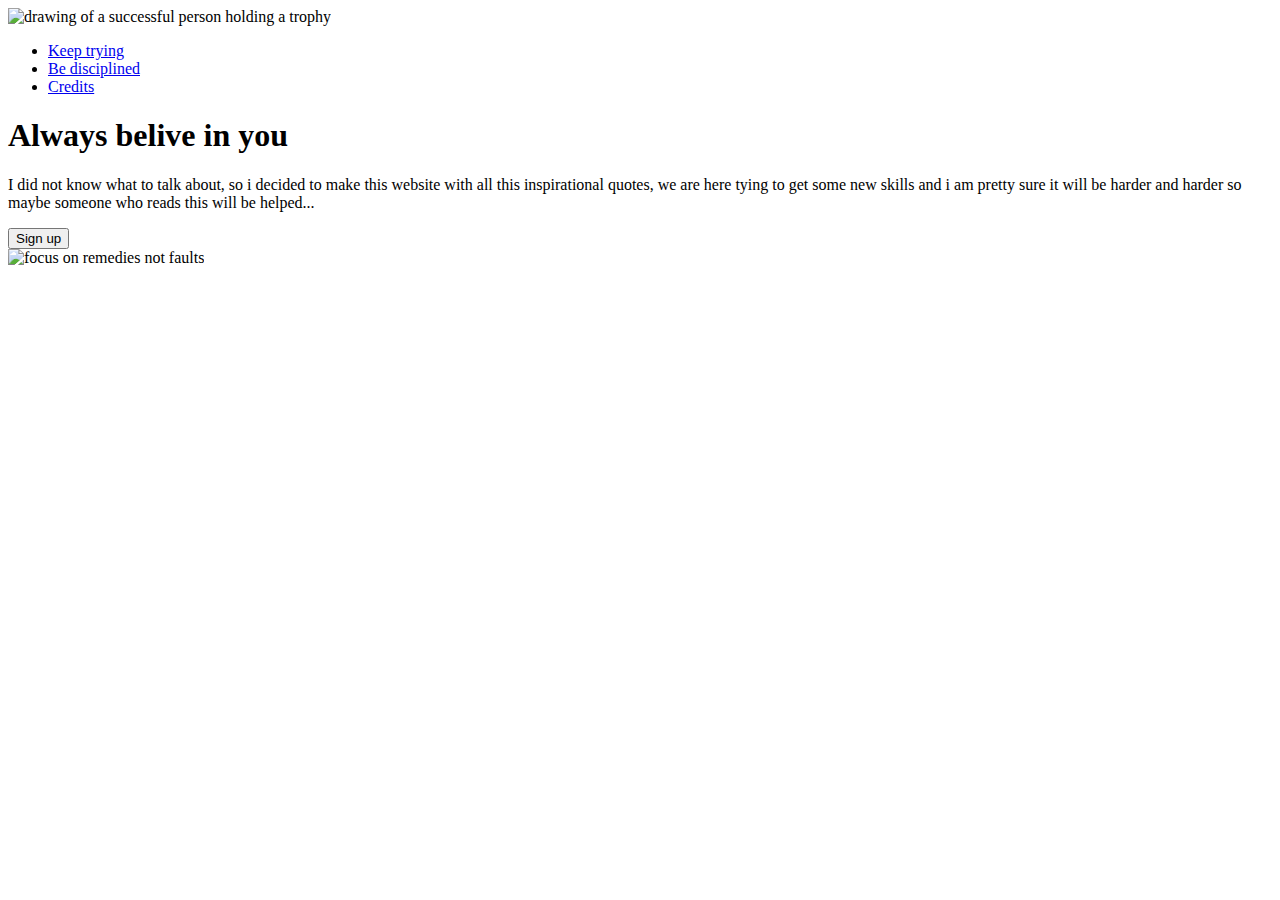
==== index.html @ 9e8d4a60 "Added header elements as image" ====
<!DOCTYPE html>
<html lang="en">
<head>
    <meta charset="UTF-8">
    <meta http-equiv="X-UA-Compatible" content="IE=edge">
    <meta name="viewport" content="width=device-width, initial-scale=1.0">
    <title>Landing page</title>
    <link rel="icon" type="image/x-icon" href="./images/favicon.ico">
    <link rel="stylesheet" href="./styles.css">
</head>
<body>
    <header id="flex-header">
        <nav id="nav-menu">
            <img id="logo" src="../../Escritorio/7511307.jpg" alt="drawing of a successful person holding a trophy">
            <ul>
                <li>
                    <a href="#">Keep trying</a>
                </li>
                <li>
                    <a href="#">Be disciplined</a>
                </li>
                <li>
                    <a href="#">Credits</a>
                </li>
            </ul>
        </nav>
        <section id="hero-section">
            <div id="hero-container">
                <h1> Always belive in you</h1>
                <p>
                    I did not know what to talk about, so i decided to make this website with all this inspirational quotes, we are here tying to get some new skills and i am pretty sure it will be harder and harder so maybe someone who reads this will be helped...
                </p>
                <button>Sign up</button>
            </div>
            <img src="./images/hero.jpg" alt="focus on remedies not faults">
        </section>
    </header>

    <main id="flex main">

    </main>

    <footer id="flex-footer">

    </footer>
</body>
</html>
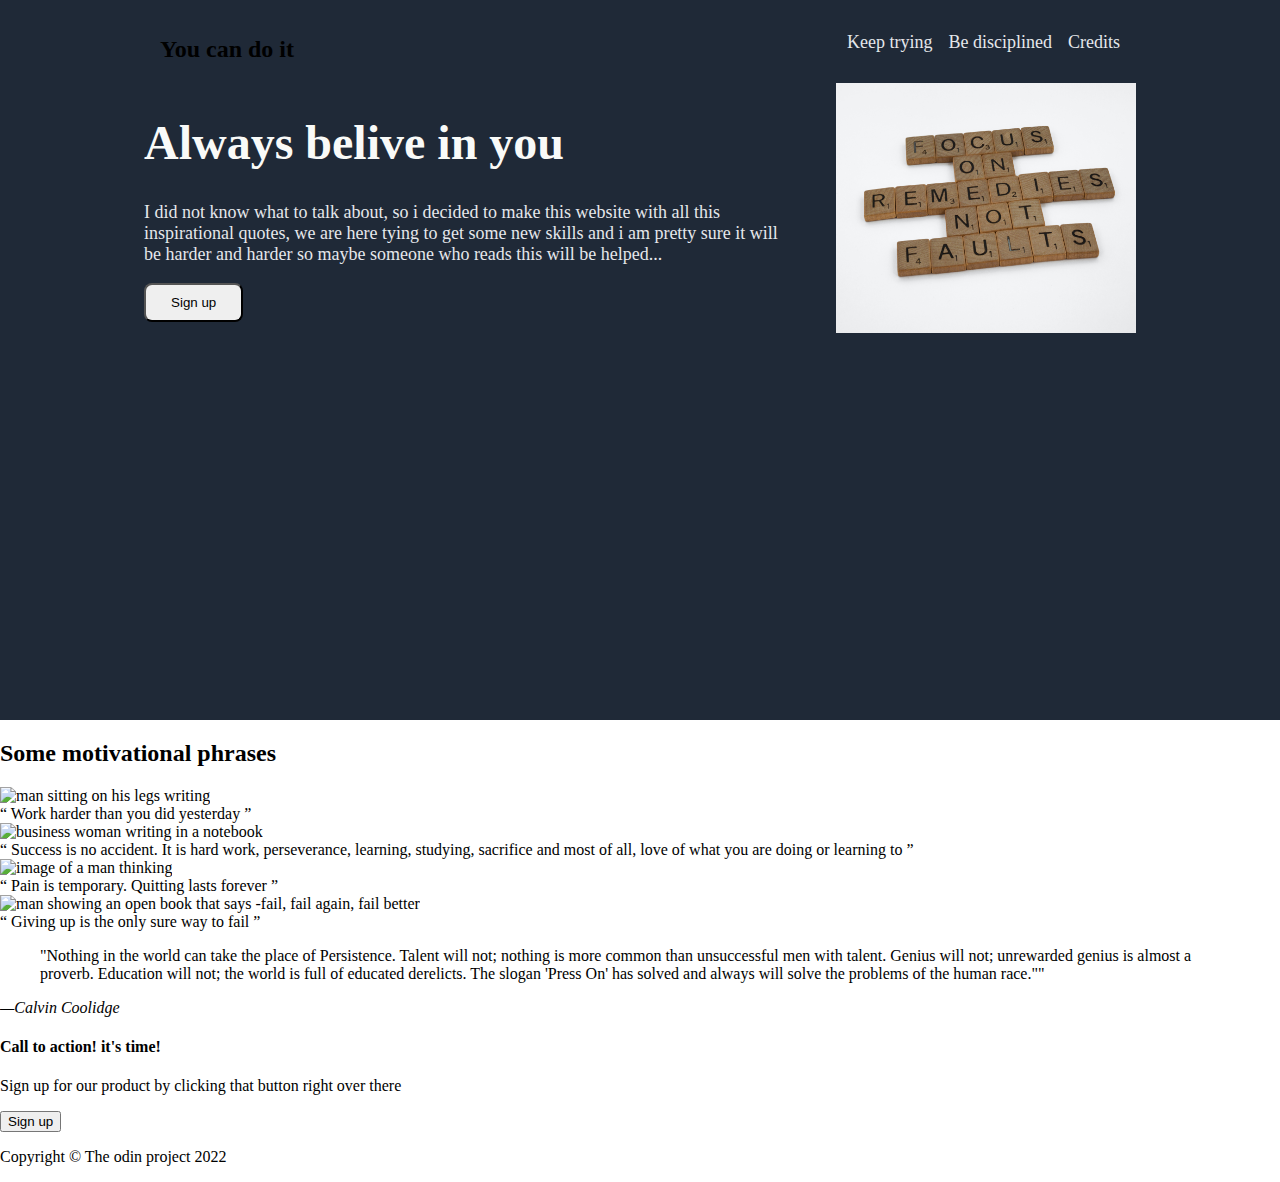
==== commit 9e65eb60: "Added all elemtens for page as asked in the exercise" ====
--- a/index.html
+++ b/index.html
@@ -9,9 +9,9 @@
     <link rel="stylesheet" href="./styles.css">
 </head>
 <body>
-    <header id="flex-header">
-        <nav id="nav-menu">
-            <img id="logo" src="../../Escritorio/7511307.jpg" alt="drawing of a successful person holding a trophy">
+    <header id="flex-header" class="flex">
+        <nav id="nav-menu" class="flex">
+            <h2>You can do it</h2>
             <ul>
                 <li>
                     <a href="#">Keep trying</a>
@@ -20,28 +20,90 @@
                     <a href="#">Be disciplined</a>
                 </li>
                 <li>
-                    <a href="#">Credits</a>
+                    <a href="./credits/credits.html">Credits</a>
                 </li>
             </ul>
         </nav>
-        <section id="hero-section">
+        <section id="hero-section" class="flex">
             <div id="hero-container">
                 <h1> Always belive in you</h1>
-                <p>
+                <p class="secondary-text">
                     I did not know what to talk about, so i decided to make this website with all this inspirational quotes, we are here tying to get some new skills and i am pretty sure it will be harder and harder so maybe someone who reads this will be helped...
                 </p>
-                <button>Sign up</button>
+                <button type="button" class="secondary-text">Sign up</button>
             </div>
-            <img src="./images/hero.jpg" alt="focus on remedies not faults">
+            <img id="hero-img" src="./images/hero.jpg" alt="focus on remedies not faults">
         </section>
     </header>
 
-    <main id="flex main">
+    <main id="flex-main" class="flex">
+        <section id="section-card-container" class="flex">
+            <h2>Some motivational phrases</h2>
+            <div id="card-container" class="flex">
+                <div class="card">
+                        <img class="card-img" src="./images/hard.jpg" alt="man sitting on his legs writing">
+                    <div class="card-text">
+                        <q class="secondary-text">
+                            Work harder than you did yesterday
+                        </q>
+                    </div>
+                </div>
 
+                <div class="card">
+                    <img class="card-img" src="./images/succesful.jpg" alt="business woman writing in a notebook">
+                    <div class="card-text">
+                    <q class="secondary-text">
+                        Success is no accident. It is hard work, perseverance, learning, studying, sacrifice and most of all, love of what you are doing or learning to
+                    </q>
+                    </div>
+                </div>
+
+                <div class="card">
+                    <img class="card-img" src="./images/quit.jpg" alt="image of a man thinking">
+                    <div class="card-text">
+                    <q class="secondary-text">
+                        Pain is temporary. Quitting lasts forever
+                    </q>
+                    </div>
+                </div>
+
+                <div class="card">
+                    <img class="card-img" src="./images/fail.jpg" alt="man showing an open book that says -fail, fail again, fail better">
+                    <div class="card-text">
+                    <q class="secondary-text">
+                        Giving up is the only sure way to fail
+                    </q>
+                    </div>
+                </div>
+            </div>
+        </section>
+
+        <section id="quote-section" class="flex">
+            <div id="quote-container">
+                <blockquote>
+                    "Nothing in the world can take the place of Persistence. Talent will not; nothing is more common than unsuccessful men with talent. Genius will not; unrewarded genius is almost a proverb. Education will not; the world is full of educated derelicts. The slogan 'Press On' has solved and always will solve the problems of the human race.""
+                </blockquote>
+                <p><cite>—Calvin Coolidge</cite></p>
+            </div>
+        </section>
+
+        <section id="call-section" class="flex">
+            <div id="call-container" class="flex">
+                <div class="secondary-text">
+                    <h4>
+                        Call to action! it's time!
+                    </h4>
+                    <p>
+                        Sign up for our product by clicking that button right over there
+                    </p>
+                </div>
+                <button>Sign up</button>
+            </div>
+        </section>
     </main>
 
     <footer id="flex-footer">
-
+        <p class="secondary-text">Copyright &copy The odin project 2022</p>
     </footer>
 </body>
 </html>--- a/styles.css
+++ b/styles.css
@@ -0,0 +1,57 @@
+body{
+    margin: 0;
+    padding: 0;
+}
+#logo {
+    width: 80px;
+    height: 80px;
+    border-radius: 50%;
+}
+#flex-header {
+    display: flex;
+    flex-direction: column;
+    background-color: #1f2937;
+    width: 100vw;
+    max-width: 1600px;
+    height: 80vh;
+    flex-wrap: nowrap;
+}
+#nav-menu {
+    display: flex;
+    justify-content: space-between;
+    margin: 1rem 10rem 0;
+    flex-wrap: wrap;
+}
+#nav-menu ul {
+    display: flex;
+    list-style: none;
+    gap: 1rem;
+}
+#nav-menu ul li a {
+    font-size: 1.125rem;
+    text-decoration: none;
+    color: #E5E7EB;
+}
+#hero-section {
+    display: flex;
+    margin: 0 9rem;
+    gap: 3rem;
+}
+#hero-section h1 {
+    font-size: 3rem;
+    color: #F9FAF8;
+}
+#hero-section p {
+    font-size: 1.125rem;
+    color: #E5E7EB;
+}
+#hero-section img {
+    width: 300px;
+    height: 250px;
+    flex: 1 1 300px ;
+}
+#hero-section button {
+    padding: 0.625rem 1.565rem;
+    border-radius: 0.5rem;
+
+}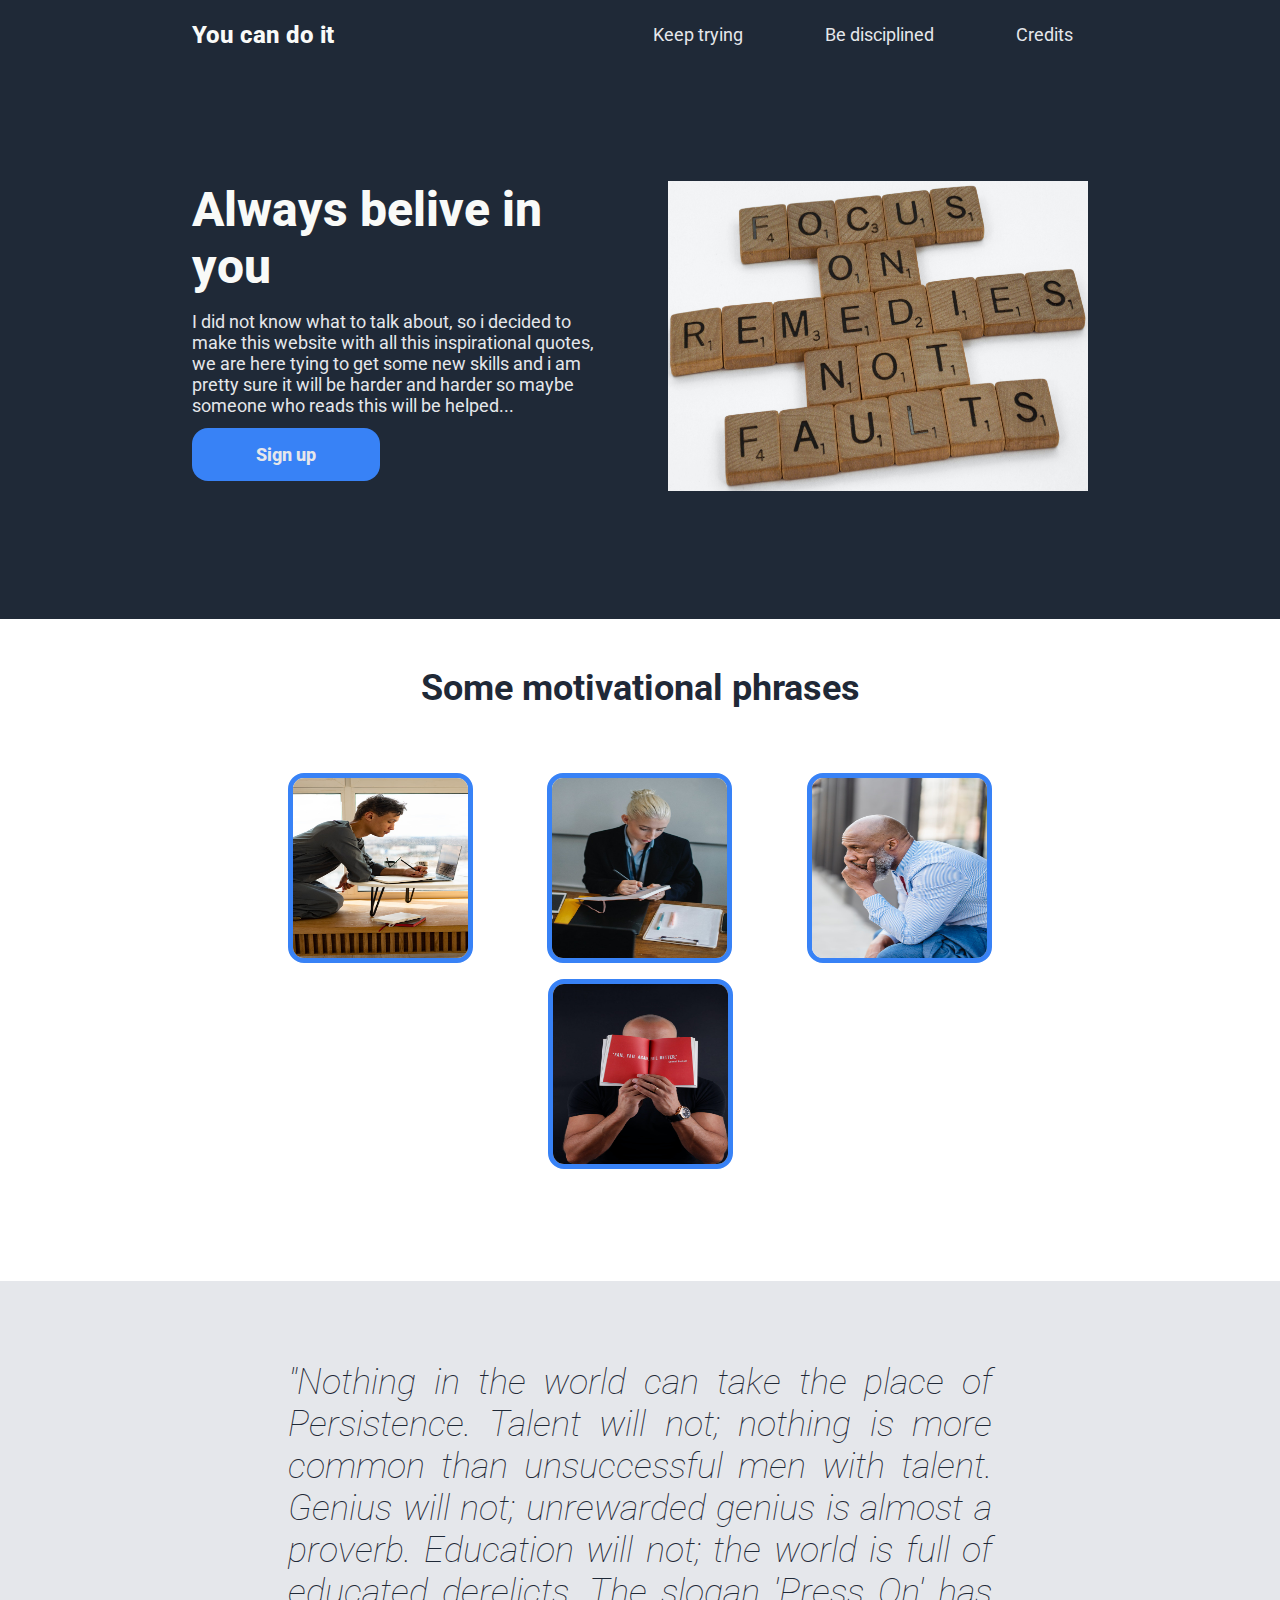
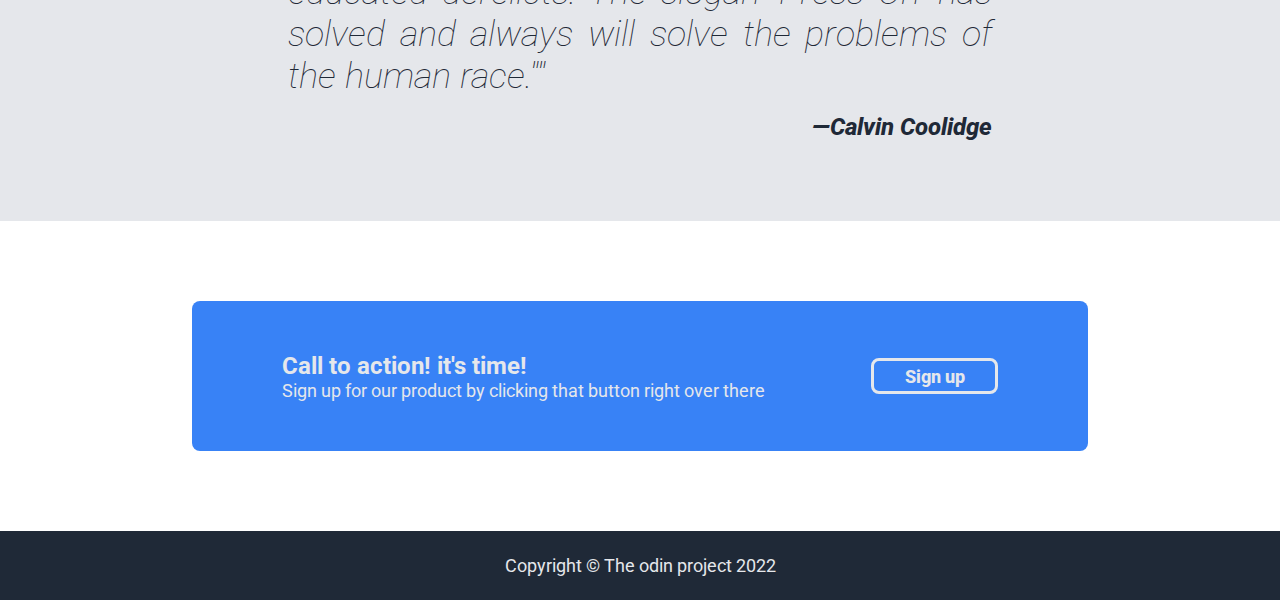
==== commit 9e5231c4: "Added Robot font family form google fonts" ====
--- a/index.html
+++ b/index.html
@@ -7,6 +7,7 @@
     <title>Landing page</title>
     <link rel="icon" type="image/x-icon" href="./images/favicon.ico">
     <link rel="stylesheet" href="./styles.css">
+    <link href="https://fonts.googleapis.com/css2?family=Roboto:wght@500&display=swap" rel="stylesheet">
 </head>
 <body>
     <header id="flex-header" class="flex">
--- a/styles.css
+++ b/styles.css
@@ -1,57 +1,259 @@
-body{
+/*General styles*/
+* {
+    box-sizing: content-box;
+    font-family: Roboto;
+    list-style-type: none;
     margin: 0;
     padding: 0;
-}
-#logo {
-    width: 80px;
-    height: 80px;
-    border-radius: 50%;
-}
+    text-decoration: none;
+}
+body {
+    display: flex;
+    flex-direction: column;
+    min-width: 950px;
+}
+/*Flex property*/
+.flex {
+    display: flex;
+}
+.secondary-text,
+a {
+    color: #E5E7EB;
+    font-size: 1.125rem;
+}
+/*Header section*/
 #flex-header {
-    display: flex;
-    flex-direction: column;
-    background-color: #1f2937;
-    width: 100vw;
-    max-width: 1600px;
-    height: 80vh;
-    flex-wrap: nowrap;
+    align-items: center;
+    background-color: #1F2937;
+    flex-direction: column;
 }
 #nav-menu {
-    display: flex;
+    align-items: center;
     justify-content: space-between;
-    margin: 1rem 10rem 0;
+    margin: 1rem 0 8rem;
+    max-width: 1000px;
+    width: 70%;
+}
+#nav-menu h2 {
+    color: #F9FAF8;
+    font-size: 1.5rem;
+    font-weight: 800;
+}
+#nav-menu li {
+    display: inline-block;
+    margin-left: 3rem;
+}
+#nav-menu li a {
+    border-radius: 30px;
+    display: block;
+    padding: 8px 15px;
+    transition: all 250ms;
+}
+#nav-menu li a:hover {
+    background-color: #ffffff25;
+    transform: scale(1.1);
+}
+/*Header section hero*/
+#hero-section {
+    gap: 1rem;
+    justify-content: space-between;
+    max-width: 1000px;
+    padding-bottom: 8rem;
+    width: 70%;
+}
+#hero-container {
+    width: 420px;
+}
+#hero-container h1{
+    font-size: 3rem;
+    font-weight: 800;
+    color:#F9FAF8;
+    margin-bottom: 1rem;
+
+}
+#hero-container p{
+    margin-bottom: 0.75rem;
+
+}
+#hero-container button{
+    background-color: #3882F6;
+    border: none;
+    border-radius: 1rem;
+    font-weight: 800;
+    padding: 1rem 4rem;
+    transition: all 350ms;
+}
+#hero-container button:hover{
+    background-color: #1168f5;
+}
+#hero-container button:active{
+    box-shadow: 1px 5px 15px inset #02183b60;
+    transition: all 0ms;
+}
+#hero-img  {
+    height: 310px;
+    width: 420px;
+}
+/*main section*/
+#flex-main {
+    align-items: center;
+    flex-direction: column;
+    justify-content: center;  
+}
+#section-card-container {
+    flex-direction: column;
+    margin: 3rem 0;
+    max-width: 1000px;
+    padding-bottom: 4rem;
+    width: 70%;
+}
+#section-card-container h2 {
+    color: #1F2937;
+    font-size: 2.25rem;
+    margin-bottom: 4rem;
+    text-align: center;
+}
+/*Cards-section*/
+#card-container {
     flex-wrap: wrap;
-}
-#nav-menu ul {
-    display: flex;
-    list-style: none;
     gap: 1rem;
-}
-#nav-menu ul li a {
+    height: auto;
+    justify-content: space-around;
+    margin: 0 auto;
+    width: 85%;
+}
+.card {
+    border-radius: 1rem;
+    height: 190px;
+    position: relative;
+    width: 185px;
+}
+.card-img {
+    backface-visibility: hidden;
+    border: 5px solid #3882F6;
+    border-radius: 1rem;
+    height: 180px;
+    position: absolute; 
+    transform: perspective(600px) rotateY(0deg);
+    transition: all 750ms;
+    width: 175px;
+}
+.card-text {
+    background-color: #000000ee;
+    backface-visibility: hidden;
+    border: 5px solid #3882F6;
+    border-radius: 1rem;
+    height: 180px;
+    position: absolute;
+    transform: perspective(600px) rotateY(180deg);
+    transition: all 750ms;
+    width: 175px;
+}
+.card:hover .card-img {
+    transform: perspective(600px) rotateY(180deg);
+}
+.card:hover .card-text {
+    transform: perspective(600px) rotateY(360deg);
+}
+#section-card-container .card:nth-of-type(1) q {
+    display: block;
+    font-size: 0.9rem;
+    margin-top: 74px;
+    margin-left: auto;
+    width: 165px;
+}
+#section-card-container .card:nth-of-type(2) q {
+    display: block;
+    font-size: 0.9rem;
+    margin: 39px 5px 0;
+    width: 160px;
+}
+#section-card-container .card:nth-of-type(3) q {
+    display: block;
+    font-size: 0.9rem;
+    margin: 73px auto;
+    width: 165px;
+}
+#section-card-container .card:nth-of-type(4) q {
+    display: block;
+    font-size: 0.9rem;
+    margin: 73px auto 0;
+    width: 165px;
+}
+/*quote section*/
+#quote-section {
+    align-items: center;
+    background-color: #E5E7EB;
+    justify-content: center;
+    width: 100%; 
+}
+#quote-container {
+    color: #1F2937;
+    margin: 5rem 0;
+    max-width: 1000px;
+    width: 70%;
+}
+#quote-container blockquote {
+    font-size: 2.25rem;
+    font-style: italic;
+    font-weight: lighter;
+    margin-bottom: 1rem;
+    padding: 0 6rem;
+    text-align: justify;
+}
+#quote-container cite {
+    float: right;
+    font-size: 1.5rem;
+    font-weight: 800;
+    padding-right: 6rem;
+
+}
+/*call to action section*/
+#call-section {
+    align-items: center;
+    justify-content: center;
+    margin: 5rem 0;
+    width: 100%;
+}
+#call-container {
+    align-items: center;
+    background-color: #3882F6;
+    border-radius: 0.5rem;
+    flex-wrap: wrap;/**/
+    gap: 1rem;
+    height: 150px;/*borrar*/
+    justify-content: space-evenly;
+    max-width: 1000px;
+    width: 70%;
+}
+#call-container h4 {
+    font-size: 1.5rem;
+}
+#call-container button {
+    background-color: #3882F6;
+    border: 3px solid #E5E7EB;
+    border-radius: 0.5rem;
+    color: #E5E7EB;
     font-size: 1.125rem;
-    text-decoration: none;
-    color: #E5E7EB;
-}
-#hero-section {
-    display: flex;
-    margin: 0 9rem;
-    gap: 3rem;
-}
-#hero-section h1 {
-    font-size: 3rem;
+    font-weight: 800;
+    padding: 0.3rem 1.9rem;
+    font-weight: 800;
+    transition: all 150ms;
+}
+#call-container button:hover{
+    background-color: #3783ff;
+    border-color: #F9FAF8;
     color: #F9FAF8;
 }
-#hero-section p {
-    font-size: 1.125rem;
-    color: #E5E7EB;
-}
-#hero-section img {
-    width: 300px;
-    height: 250px;
-    flex: 1 1 300px ;
-}
-#hero-section button {
-    padding: 0.625rem 1.565rem;
-    border-radius: 0.5rem;
-
+#call-container button:active{
+    border-color: rgb(233, 232, 232);
+    box-shadow: 1px 1px 5px inset #02183b60;
+    color: rgb(233, 232, 232);
+    transition: all 0ms;
+}
+/*Footer*/
+#flex-footer{
+    background-color: #1F2937;
+    padding: 1.5rem 0;
+    text-align: center;
 }